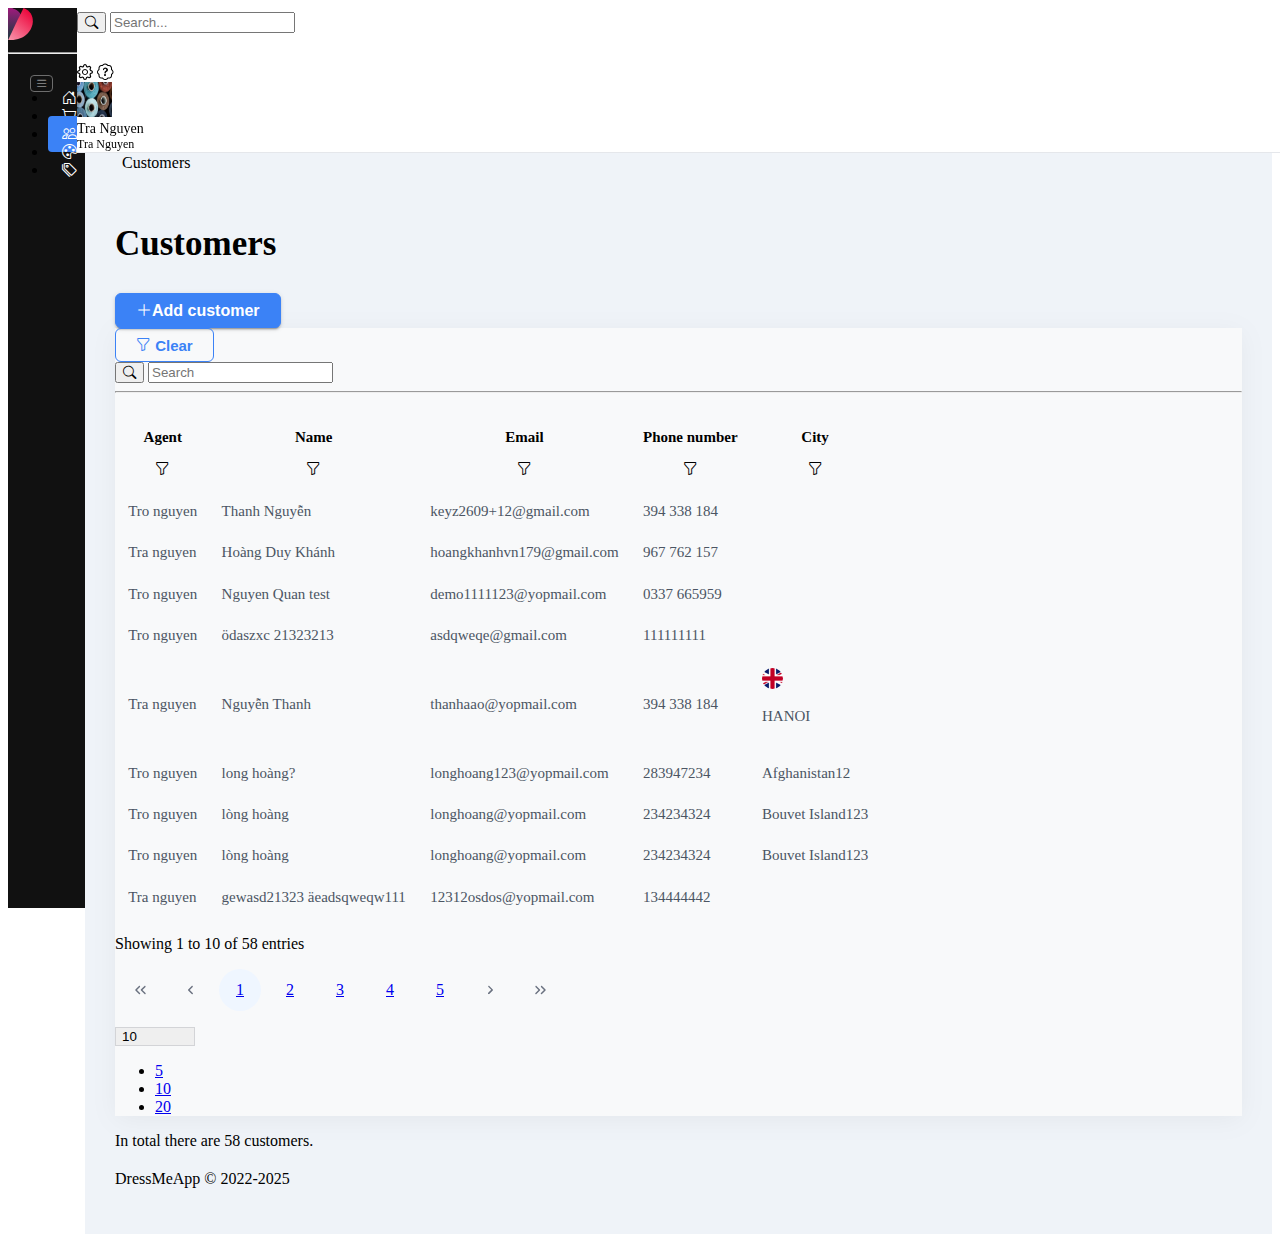
==== pages/customers.html @ 87fe4987 "Update dropdown button styles for improved alignment and appearance" ====
<!DOCTYPE html>
<html lang="en">
  <head>
    <meta charset="UTF-8" />
    <meta name="viewport" content="width=device-width, initial-scale=1.0" />
    <link rel="icon" type="image/x-icon" href="../assets/image/logo-auth-mobile.svg" />
    <title>DressMeApp</title>
    <link
      href="https://cdn.jsdelivr.net/npm/bootstrap@5.2.3/dist/css/bootstrap.min.css"
      rel="stylesheet"
      integrity="sha384-rbsA2VBKQhggwzxH7pPCaAqO46MgnOM80zW1RWuH61DGLwZJEdK2Kadq2F9CUG65"
      crossorigin="anonymous"
    />
    <link rel="stylesheet" href="https://cdn.jsdelivr.net/npm/bootstrap-icons@1.11.0/font/bootstrap-icons.css" />
    <link rel="stylesheet" href="../assets/style/nav.css" />
  </head>
  <body>
    <!-- nav -->
    <div class="">
      <div class="sidebar" id="sidebar">
        <div class="d-flex justify-content-between align-items-center px-3 pt-4">
          <img src="../assets/image/logo.svg" id="logo" width="174px" class="m-auto m-md-0" />
          <button id="toggleSidebar" class="btn-nav">
            <i class="bi bi-list"></i>
          </button>
        </div>
        <hr style="color: #ffffff" class="mt-4" />
        <div class="mx-3" style="margin-top: 35px">
          <ul class="nav flex-column">
            <li class="nav-item">
              <a class="nav-link" href="#"
                ><i class="bi bi-house-door me-1"></i> <span class="nav-label">Dashboard</span></a
              >
            </li>
            <li class="nav-item">
              <a class="nav-link" href="/pages/order.html"
                ><i class="bi bi-cart me-1"></i> <span class="nav-label">Orders</span></a
              >
            </li>
            <li class="nav-item">
              <a class="nav-link active" href="/pages/customers.html"
                ><i class="bi bi-people me-1"></i> <span class="nav-label">Customers</span></a
              >
            </li>
            <li class="nav-item">
              <a class="nav-link" href="#"><i class="bi bi-palette me-1"></i> <span class="nav-label">Fabrics</span></a>
            </li>
            <li class="nav-item">
              <a class="nav-link" href="#"
                ><i class="bi bi-tags me-1"></i> <span class="nav-label">Manufacturers</span></a
              >
            </li>
          </ul>
        </div>
      </div>
      <nav class="navbar top-right-nav">
        <div class="mx-3 w-100">
          <div class="d-flex justify-content-between align-items-center">
            <div class="input-group" style="height: 40px; margin: 12px 0; width: 290px">
              <button class="btn border border-end-0" type="button">
                <i class="bi bi-search text-muted"></i>
              </button>
              <input type="text" class="form-control border border-start-0" placeholder="Search..." />
            </div>
            <div class="d-flex me-3">
              <div class="pe-4 border-end">
                <i class="bi bi-gear fs-4 me-1"></i>
                <i class="bi bi-patch-question fs-4"></i>
              </div>
              <div class="ms-4 d-flex align-items-center">
                <img src="../assets/image/banner-login.png" class="rounded-circle" width="35px" height="35px" />
                <div class="ms-3">
                  <div class="fw-semibold" style="font-size: 14px">Tra Nguyen</div>
                  <div class="text-muted" style="font-size: 12px">Tra Nguyen</div>
                </div>
              </div>
            </div>
          </div>
        </div>
      </nav>
    </div>

    <!-- conten page -->
    <main id="main">
      <div style="margin-top: 75px">
        <!-- nav -->
        <div class="card nav-page">
          <div class="d-flex">
            <i class="bi bi-house-door p-1"></i>
            <img src="../assets/image/arrow-right.svg" alt="" class="px-2" />
            <p class="mb-0 p-1">Customers</p>
          </div>
        </div>
        <!-- section: action -->
        <div class="d-flex justify-content-between align-items-center mb-3">
          <h2 class="title-page">Customers</h2>
          <button type="button" class="btn-page"><i class="bi bi-plus-lg me-1"></i> Add customer</button>
        </div>
        <!-- table content -->
        <div class="border pt-3" style="background-color: #f8f9fa; box-shadow: 0 4px 24px -2px #8080801a">
          <!-- table header -->
          <div class="px-3 d-flex justify-content-between align-items-center mb-3">
            <button class="btn-clear"><i class="bi bi-funnel"></i> Clear</button>
            <div class="input-group" style="width: 270px">
              <button class="btn border border-end-0 bg-white" type="button">
                <i class="bi bi-search"></i>
              </button>
              <input type="text" class="form-control border border-start-0" placeholder="Search" />
            </div>
          </div>
          <hr style="color: rgb(168, 168, 168)" class="mb-0" />
          <!-- table -->
          <div class="table-responsive bg-white">
            <table class="table table-hover">
              <thead class="table-light">
                <tr>
                  <th scope="col">
                    <div class="d-flex py-2">
                      <p class="mb-0">Agent</p>
                      <i class="bi bi-funnel ms-1"></i>
                    </div>
                  </th>
                  <th scope="col">
                    <div class="d-flex py-2">
                      <p class="mb-0">Name</p>
                      <i class="bi bi-funnel ms-1"></i>
                    </div>
                  </th>
                  <th scope="col">
                    <div class="d-flex py-2">
                      <p class="mb-0">Email</p>
                      <i class="bi bi-funnel ms-1"></i>
                    </div>
                  </th>
                  <th scope="col">
                    <div class="d-flex py-2">
                      <p class="mb-0">Phone number</p>
                      <i class="bi bi-funnel ms-1"></i>
                    </div>
                  </th>
                  <th scope="col">
                    <div class="d-flex py-2">
                      <p class="mb-0">City</p>
                      <i class="bi bi-funnel ms-1"></i>
                    </div>
                  </th>
                </tr>
              </thead>
              <tbody>
                <tr>
                  <td>Tro nguyen</td>
                  <td>Thanh Nguyễn</td>
                  <td>keyz2609+12@gmail.com</td>
                  <td>394 338 184</td>
                  <td></td>
                </tr>
                <tr>
                  <td>Tra nguyen</td>
                  <td>Hoàng Duy Khánh</td>
                  <td>hoangkhanhvn179@gmail.com</td>
                  <td>967 762 157</td>
                  <td></td>
                </tr>
                <tr>
                  <td>Tro nguyen</td>
                  <td>Nguyen Quan test</td>
                  <td>demo1111123@yopmail.com</td>
                  <td>0337 665959</td>
                  <td></td>
                </tr>
                <tr>
                  <td>Tro nguyen</td>
                  <td>ödaszxc 21323213</td>
                  <td>asdqweqe@gmail.com</td>
                  <td>111111111</td>
                  <td></td>
                </tr>
                <tr>
                  <td>Tra nguyen</td>
                  <td>Nguyễn Thanh</td>
                  <td>thanhaao@yopmail.com</td>
                  <td>394 338 184</td>
                  <td>
                    <div class="d-flex align-items-center">
                      <img src="../assets/image/flag-1.svg" class="me-1" />
                      <p class="mb-0">HANOI</p>
                    </div>
                  </td>
                </tr>
                <tr>
                  <td>Tro nguyen</td>
                  <td>long hoàng?</td>
                  <td>longhoang123@yopmail.com</td>
                  <td>283947234</td>
                  <td>Afghanistan12</td>
                </tr>
                <tr>
                  <td>Tro nguyen</td>
                  <td>lòng hoàng</td>
                  <td>longhoang@yopmail.com</td>
                  <td>234234324</td>
                  <td>Bouvet Island123</td>
                </tr>
                <tr>
                  <td>Tro nguyen</td>
                  <td>lòng hoàng</td>
                  <td>longhoang@yopmail.com</td>
                  <td>234234324</td>
                  <td>Bouvet Island123</td>
                </tr>
                <tr>
                  <td>Tra nguyen</td>
                  <td>gewasd21323 äeadsqweqw111</td>
                  <td>12312osdos@yopmail.com</td>
                  <td>134444442</td>
                  <td></td>
                </tr>
              </tbody>
            </table>
          </div>

          <!-- pageing -->
          <div class="d-flex justify-content-center align-items-center gap-4 pb-3 bg-white">
            <p class="text-muted mb-0">Showing 1 to 10 of 58 entries</p>
            <ul class="paging mb-0">
              <li class="page-item">
                <a class="page-link" href="#"><img src="../assets/image/arrow-duo-left.svg" alt="" /></a>
              </li>
              <li class="page-item">
                <a class="page-link" href="#"><img src="../assets/image/arrow-left.svg" alt="" /></a>
              </li>
              <li class="page-item active"><a class="page-link" href="#">1</a></li>
              <li class="page-item"><a class="page-link" href="#">2</a></li>
              <li class="page-item"><a class="page-link" href="#">3</a></li>
              <li class="page-item"><a class="page-link" href="#">4</a></li>
              <li class="page-item"><a class="page-link" href="#">5</a></li>
              <li class="page-item">
                <a class="page-link" href="#"><img src="../assets/image/arrow-duo-right-nav.svg" alt="" /></a>
              </li>
              <li class="page-item">
                <a class="page-link" href="#"><img src="../assets/image/arrow-duo-right.svg" alt="" /></a>
              </li>
            </ul>
            <div class="dropdown">
              <button
                class="btn btn-outline-secondary dropdown-toggle"
                style="
                  align-items: center;
                  justify-content: space-between;
                  border: 1px solid #d3d4d7;
                  width: 80px;
                  display: flex;
                "
                type="button"
                data-bs-toggle="dropdown"
                aria-expanded="false"
              >
                10
              </button>
              <ul class="dropdown-menu">
                <li><a class="dropdown-item" href="#">5</a></li>
                <li><a class="dropdown-item" href="#">10</a></li>
                <li><a class="dropdown-item" href="#">20</a></li>
              </ul>
            </div>
          </div>
        </div>
        <!-- footer table -->
        <div class="bg-light">
          <p class="p-3 fw-bold">In total there are 58 customers.</p>
        </div>
        <!--  -->
        <p class="mb-0" style="margin-top: 20px">DressMeApp © 2022-2025</p>
      </div>
    </main>
    <script
      src="https://cdn.jsdelivr.net/npm/bootstrap@5.0.2/dist/js/bootstrap.bundle.min.js"
      integrity="sha384-MrcW6ZMFYlzcLA8Nl+NtUVF0sA7MsXsP1UyJoMp4YLEuNSfAP+JcXn/tWtIaxVXM"
      crossorigin="anonymous"
    ></script>
    <script src="/index.js"></script>
  </body>
</html>
---- assets/style/nav.css ----
.sidebar {
  background-color: #111111;
  height: 100vh;
  position: fixed;
  width: 280px;
}

.sidebar a {
  color: #fff;
}

.sidebar .nav-link {
  padding: 10px 20px;
  margin: auto;
}

.sidebar .nav-link.active {
  background-color: #3b82f6;
  border-radius: 4px;
}

.top-right-nav {
  margin-left: 280px;
  width: calc(100% - 280px);
  position: fixed;
  right: 0;
  top: 0;
  z-index: 1000;
  background-color: white;
  border-bottom: 1px solid #e5e7eb;
}

.btn-nav {
  color: rgb(144, 144, 144);
  background-color: #111111;
  border: 1px solid rgb(109, 109, 109);
  border-radius: 4px;
  padding: 0px 4px;
  z-index: 1000;
}

.sidebar.collapsed {
  width: 77px;
}

main {
  margin-left: 280px;
  padding: 30px;
  background-color: #eff3f8;
  min-height: 100vh;
}

.nav-link {
  padding: 10px 12px !important;
  font-size: 15px;
  padding-left: 14px !important;
}

.nav-link:hover,
.nav-link.active {
  background: rgba(255, 255, 255, 0.1);
}

@media (max-width: 1280px) {
  .sidebar {
    width: 77px !important;
  }

  .sidebar #logo {
    width: 25px !important;
  }

  .nav-label {
    display: none !important;
  }

  .top-right-nav {
    margin-left: 77px !important;
    width: calc(100% - 77px) !important;
  }

  #main {
    margin-left: 77px !important;
  }

  #toggleSidebar {
    position: absolute !important;
    top: 67px !important;
    left: 22px !important;
  }
}

.form-control:disabled {
  background-color: white;
  color: #979da5;
}

.switch-btn {
  width: 42px !important;
  height: 25px !important;
}

.title-page {
  font-size: 35px;
  font-weight: 700;
}

.nav-page {
  width: fit-content;
  padding: 7px;
  border-color: rgb(230, 230, 230);
  margin-bottom: 18px;
}

.btn-page {
  box-shadow: 0 3px 1px -2px #0003, 0 2px 2px #00000024, 0 1px 5px #0000001f;
  width: fit-content;
  align-items: center;
  text-align: center;
  display: inline-flex;
  color: #fff;
  background: #3b82f6;
  border: 1px solid #3b82f6;
  padding: 0.465rem 1.25rem;
  font-size: 1rem;
  border-radius: 6px;
  outline-color: transparent;
  font-weight: 700;
}

.btn-clear {
  background-color: transparent;
  color: #3b82f6;
  vertical-align: bottom;
  text-align: center;
  border: 1px solid #3b82f6;
  padding: 0.475rem 1.25rem;
  font-size: 15px;
  border-radius: 6px;
  outline-color: transparent;
  font-weight: 700;
}

.table > :not(caption) > * > * {
  padding: 0.7rem;
}

th {
  font-weight: 600;
  font-size: 15px;
}
td {
  color: #4b5563;
  font-size: 15px;
}

.paging {
  list-style: none;
  display: flex;
  padding-left: 0;
}

.page-item {
  display: flex;
  margin: 0 4px;
  width: 42px;
  height: 42px;
  border-radius: 9999px;
  justify-content: center;
  align-items: center;
}
.page-link {
  display: flex;
  justify-content: center;
  align-items: center;
}

.page-item.active {
  background-color: #eff6ff;
  color: #454eda;
}
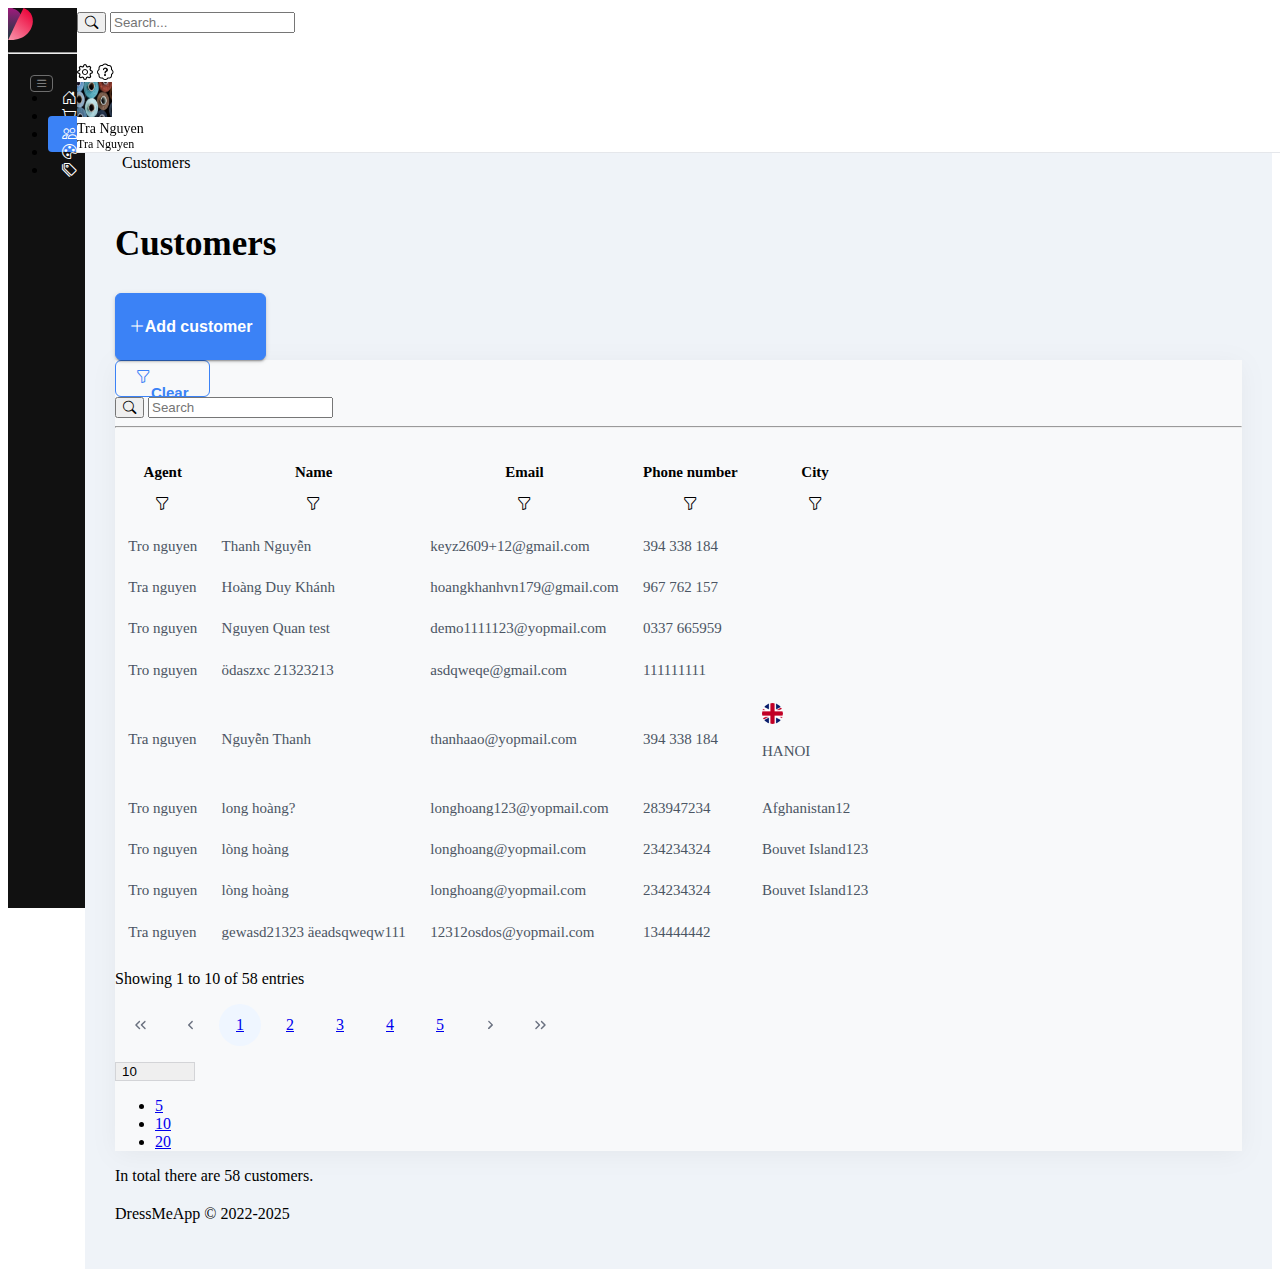
==== commit c7dd5ea0: "Refactor navigation and page styles" ====
--- a/pages/customers.html
+++ b/pages/customers.html
@@ -94,13 +94,19 @@
         <!-- section: action -->
         <div class="d-flex justify-content-between align-items-center mb-3">
           <h2 class="title-page">Customers</h2>
-          <button type="button" class="btn-page"><i class="bi bi-plus-lg me-1"></i> Add customer</button>
+          <button type="button" class="btn-page">
+            <i class="bi bi-plus-lg me-sm-1"></i>
+            <p class="mb-0 d-none d-sm-block">Add customer</p>
+          </button>
         </div>
         <!-- table content -->
         <div class="border pt-3" style="background-color: #f8f9fa; box-shadow: 0 4px 24px -2px #8080801a">
           <!-- table header -->
           <div class="px-3 d-flex justify-content-between align-items-center mb-3">
-            <button class="btn-clear"><i class="bi bi-funnel"></i> Clear</button>
+            <button class="btn-clear">
+              <i class="bi bi-funnel me-1"></i>
+              <p>Clear</p>
+            </button>
             <div class="input-group" style="width: 270px">
               <button class="btn border border-end-0 bg-white" type="button">
                 <i class="bi bi-search"></i>
@@ -220,8 +226,8 @@
           </div>
 
           <!-- pageing -->
-          <div class="d-flex justify-content-center align-items-center gap-4 pb-3 bg-white">
-            <p class="text-muted mb-0">Showing 1 to 10 of 58 entries</p>
+          <div class="d-flex flex-wrap justify-content-center align-items-center gap-4 pb-3 bg-white">
+            <p class="text-muted mb-0 d-none d-lg-block">Showing 1 to 10 of 58 entries</p>
             <ul class="paging mb-0">
               <li class="page-item">
                 <a class="page-link" href="#"><img src="../assets/image/arrow-duo-left.svg" alt="" /></a>
--- a/assets/style/nav.css
+++ b/assets/style/nav.css
@@ -101,8 +101,14 @@
 }
 
 .title-page {
-  font-size: 35px;
+  font-size: 25px;
   font-weight: 700;
+}
+
+@media (min-width: 575px) {
+  .title-page {
+    font-size: 35px;
+  }
 }
 
 .nav-page {
@@ -121,7 +127,7 @@
   color: #fff;
   background: #3b82f6;
   border: 1px solid #3b82f6;
-  padding: 0.465rem 1.25rem;
+  padding: 0.465rem 0.8rem;
   font-size: 1rem;
   border-radius: 6px;
   outline-color: transparent;
@@ -139,6 +145,9 @@
   border-radius: 6px;
   outline-color: transparent;
   font-weight: 700;
+  height: 37px;
+  width: 95px;
+  display: flex;
 }
 
 .table > :not(caption) > * > * {
@@ -157,6 +166,7 @@
 .paging {
   list-style: none;
   display: flex;
+  flex-wrap: wrap;
   padding-left: 0;
 }
 
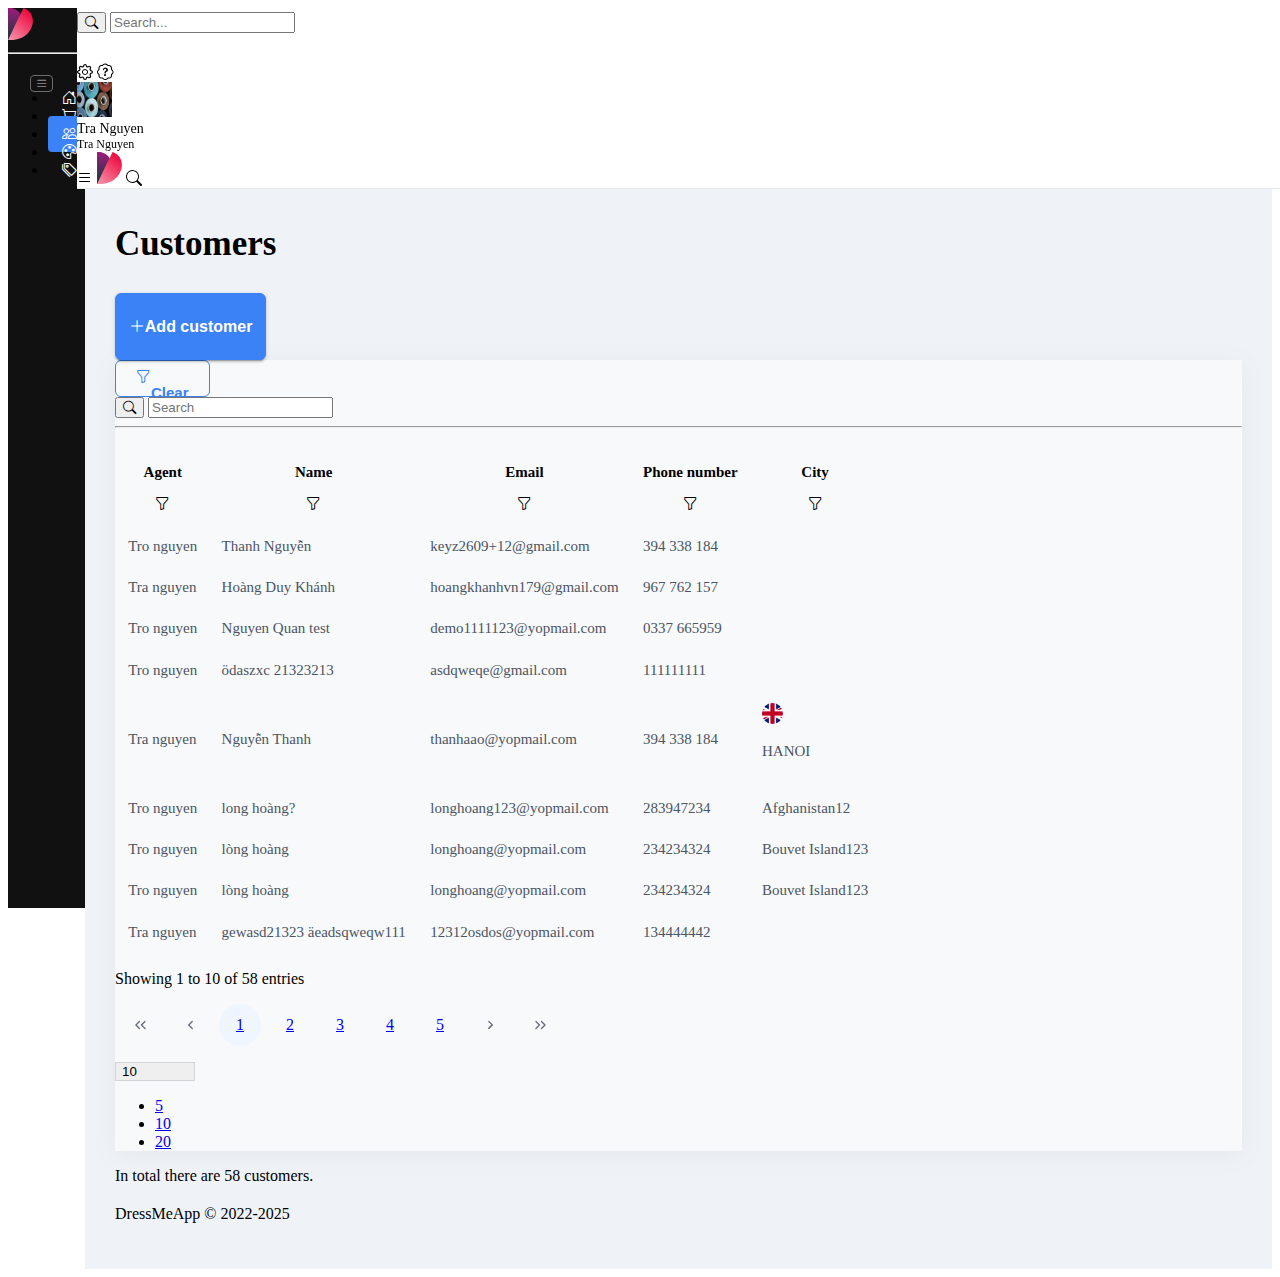
==== commit 9e3b65fd: "updating sidebar and navbar structure for responsiveness" ====
--- a/pages/customers.html
+++ b/pages/customers.html
@@ -55,7 +55,7 @@
       </div>
       <nav class="navbar top-right-nav">
         <div class="mx-3 w-100">
-          <div class="d-flex justify-content-between align-items-center">
+          <div class="d-none d-sm-flex justify-content-between align-items-center" id="navbar">
             <div class="input-group" style="height: 40px; margin: 12px 0; width: 290px">
               <button class="btn border border-end-0" type="button">
                 <i class="bi bi-search text-muted"></i>
@@ -75,6 +75,11 @@
                 </div>
               </div>
             </div>
+          </div>
+          <div class="d-sm-none d-flex justify-content-between align-items-center py-2" id="navbar">
+            <i class="bi bi-list fs-1"></i>
+            <img src="../assets/image/logo-auth-mobile.svg" width="25px" />
+            <i class="bi bi-search fs-3"></i>
           </div>
         </div>
       </nav>
--- a/assets/style/nav.css
+++ b/assets/style/nav.css
@@ -189,3 +189,16 @@
   background-color: #eff6ff;
   color: #454eda;
 }
+
+@media screen and (max-width: 768px) {
+  #sidebar {
+    display: none;
+  }
+  #main {
+    margin-left: 0 !important;
+  }
+  .top-right-nav {
+    margin-left: 0 !important;
+    width: 100% !important;
+  }
+}
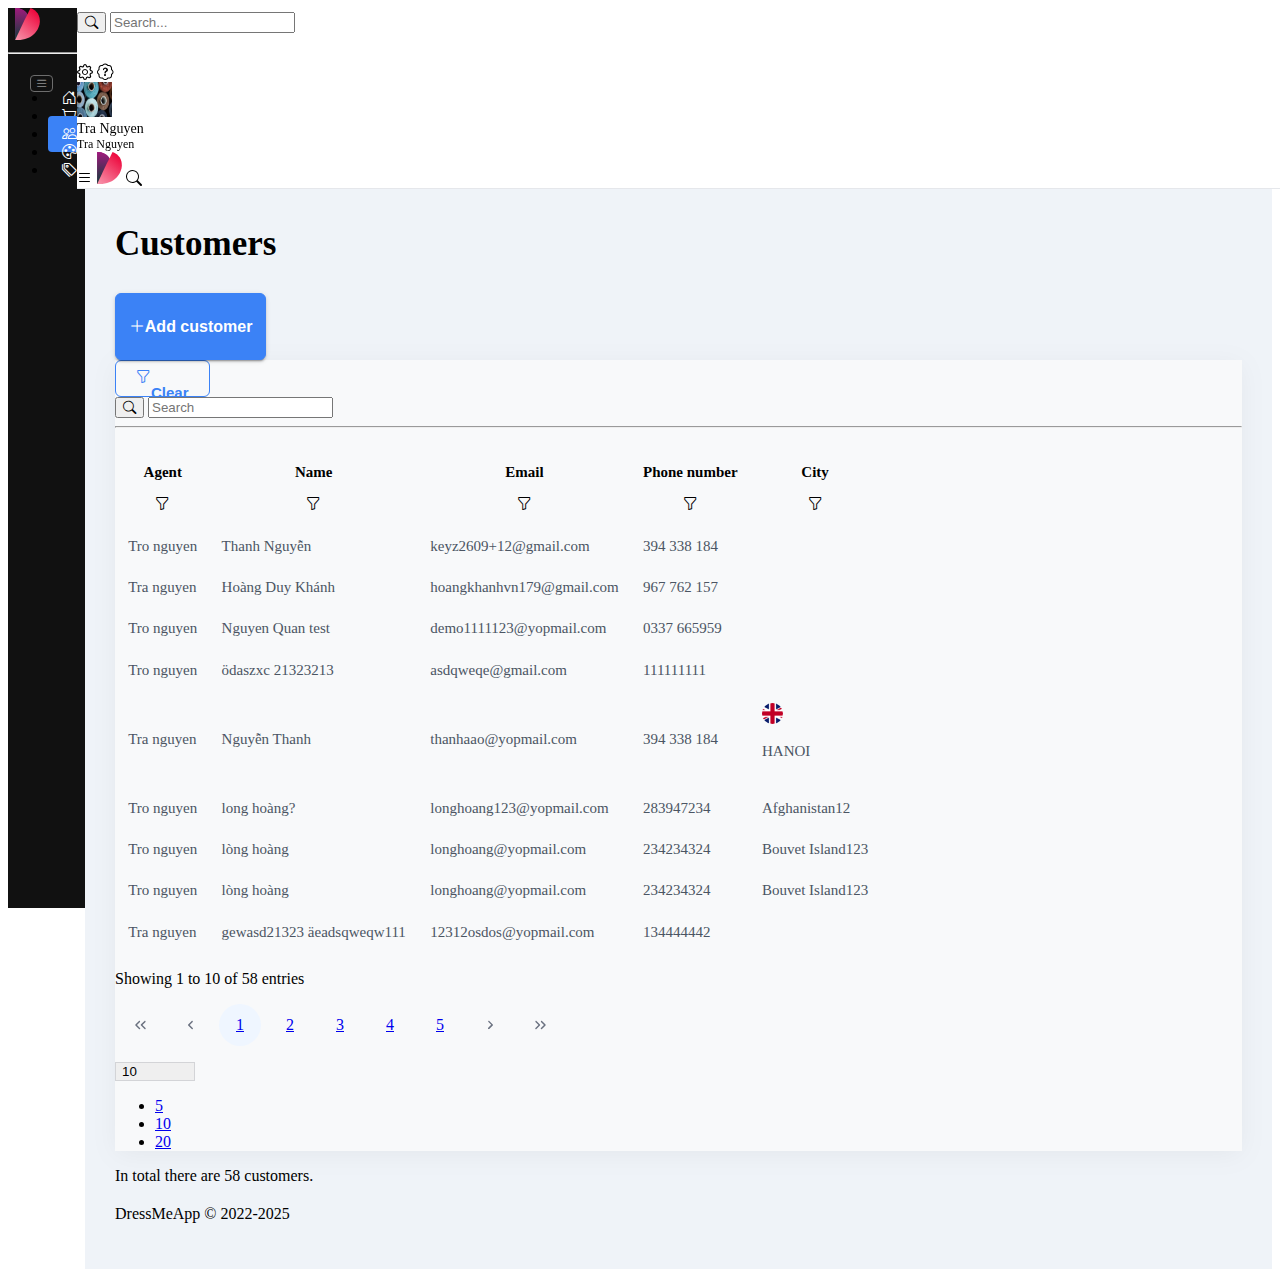
==== commit a82ddb43: "Refactor navigation styles and add new CSS files for customer and order pages" ====
--- a/pages/customers.html
+++ b/pages/customers.html
@@ -13,77 +13,13 @@
     />
     <link rel="stylesheet" href="https://cdn.jsdelivr.net/npm/bootstrap-icons@1.11.0/font/bootstrap-icons.css" />
     <link rel="stylesheet" href="../assets/style/nav.css" />
+    <link rel="stylesheet" href="../assets/style/customer.css" />
+    <script src="../components/layout/Header.js"></script>
   </head>
   <body>
     <!-- nav -->
-    <div class="">
-      <div class="sidebar" id="sidebar">
-        <div class="d-flex justify-content-between align-items-center px-3 pt-4">
-          <img src="../assets/image/logo.svg" id="logo" width="174px" class="m-auto m-md-0" />
-          <button id="toggleSidebar" class="btn-nav">
-            <i class="bi bi-list"></i>
-          </button>
-        </div>
-        <hr style="color: #ffffff" class="mt-4" />
-        <div class="mx-3" style="margin-top: 35px">
-          <ul class="nav flex-column">
-            <li class="nav-item">
-              <a class="nav-link" href="#"
-                ><i class="bi bi-house-door me-1"></i> <span class="nav-label">Dashboard</span></a
-              >
-            </li>
-            <li class="nav-item">
-              <a class="nav-link" href="/pages/order.html"
-                ><i class="bi bi-cart me-1"></i> <span class="nav-label">Orders</span></a
-              >
-            </li>
-            <li class="nav-item">
-              <a class="nav-link active" href="/pages/customers.html"
-                ><i class="bi bi-people me-1"></i> <span class="nav-label">Customers</span></a
-              >
-            </li>
-            <li class="nav-item">
-              <a class="nav-link" href="#"><i class="bi bi-palette me-1"></i> <span class="nav-label">Fabrics</span></a>
-            </li>
-            <li class="nav-item">
-              <a class="nav-link" href="#"
-                ><i class="bi bi-tags me-1"></i> <span class="nav-label">Manufacturers</span></a
-              >
-            </li>
-          </ul>
-        </div>
-      </div>
-      <nav class="navbar top-right-nav">
-        <div class="mx-3 w-100">
-          <div class="d-none d-sm-flex justify-content-between align-items-center" id="navbar">
-            <div class="input-group" style="height: 40px; margin: 12px 0; width: 290px">
-              <button class="btn border border-end-0" type="button">
-                <i class="bi bi-search text-muted"></i>
-              </button>
-              <input type="text" class="form-control border border-start-0" placeholder="Search..." />
-            </div>
-            <div class="d-flex me-3">
-              <div class="pe-4 border-end">
-                <i class="bi bi-gear fs-4 me-1"></i>
-                <i class="bi bi-patch-question fs-4"></i>
-              </div>
-              <div class="ms-4 d-flex align-items-center">
-                <img src="../assets/image/banner-login.png" class="rounded-circle" width="35px" height="35px" />
-                <div class="ms-3">
-                  <div class="fw-semibold" style="font-size: 14px">Tra Nguyen</div>
-                  <div class="text-muted" style="font-size: 12px">Tra Nguyen</div>
-                </div>
-              </div>
-            </div>
-          </div>
-          <div class="d-sm-none d-flex justify-content-between align-items-center py-2" id="navbar">
-            <i class="bi bi-list fs-1"></i>
-            <img src="../assets/image/logo-auth-mobile.svg" width="25px" />
-            <i class="bi bi-search fs-3"></i>
-          </div>
-        </div>
-      </nav>
-    </div>
+    <header-component></header-component>
+    <!-- end nav -->
 
     <!-- conten page -->
     <main id="main">
--- a/assets/style/nav.css
+++ b/assets/style/nav.css
@@ -51,9 +51,8 @@
 }
 
 .nav-link {
-  padding: 10px 12px !important;
+  padding: 10px 12px 10px 14px !important;
   font-size: 15px;
-  padding-left: 14px !important;
 }
 
 .nav-link:hover,
@@ -63,7 +62,11 @@
 
 @media (max-width: 1280px) {
   .sidebar {
-    width: 77px !important;
+    width: 77px;
+  }
+
+  #sidebarHeader {
+    margin-left: 7px;
   }
 
   .sidebar #logo {
@@ -84,20 +87,15 @@
   }
 
   #toggleSidebar {
-    position: absolute !important;
-    top: 67px !important;
-    left: 22px !important;
+    position: absolute;
+    top: 67px;
+    left: 22px;
   }
 }
 
 .form-control:disabled {
   background-color: white;
   color: #979da5;
-}
-
-.switch-btn {
-  width: 42px !important;
-  height: 25px !important;
 }
 
 .title-page {
@@ -134,22 +132,6 @@
   font-weight: 700;
 }
 
-.btn-clear {
-  background-color: transparent;
-  color: #3b82f6;
-  vertical-align: bottom;
-  text-align: center;
-  border: 1px solid #3b82f6;
-  padding: 0.475rem 1.25rem;
-  font-size: 15px;
-  border-radius: 6px;
-  outline-color: transparent;
-  font-weight: 700;
-  height: 37px;
-  width: 95px;
-  display: flex;
-}
-
 .table > :not(caption) > * > * {
   padding: 0.7rem;
 }
@@ -158,47 +140,35 @@
   font-weight: 600;
   font-size: 15px;
 }
+
 td {
   color: #4b5563;
   font-size: 15px;
-}
-
-.paging {
-  list-style: none;
-  display: flex;
-  flex-wrap: wrap;
-  padding-left: 0;
-}
-
-.page-item {
-  display: flex;
-  margin: 0 4px;
-  width: 42px;
-  height: 42px;
-  border-radius: 9999px;
-  justify-content: center;
-  align-items: center;
-}
-.page-link {
-  display: flex;
-  justify-content: center;
-  align-items: center;
-}
-
-.page-item.active {
-  background-color: #eff6ff;
-  color: #454eda;
 }
 
 @media screen and (max-width: 768px) {
   #sidebar {
     display: none;
   }
+
+  #navbar1 {
+    display: none !important;
+  }
+
+  #navbar2 {
+    display: flex !important;
+  }
+
   #main {
     margin-left: 0 !important;
   }
+
   .top-right-nav {
     margin-left: 0 !important;
     width: 100% !important;
   }
 }
+
+#mobileMenuBtn {
+  cursor: pointer;
+}
--- a/assets/style/customer.css
+++ b/assets/style/customer.css
@@ -0,0 +1,43 @@
+.btn-clear {
+  background-color: transparent;
+  color: #3b82f6;
+  vertical-align: bottom;
+  text-align: center;
+  border: 1px solid #3b82f6;
+  padding: 0.475rem 1.25rem;
+  font-size: 15px;
+  border-radius: 6px;
+  outline-color: transparent;
+  font-weight: 700;
+  height: 37px;
+  width: 95px;
+  display: flex;
+}
+
+.paging {
+  list-style: none;
+  display: flex;
+  flex-wrap: wrap;
+  padding-left: 0;
+}
+
+.page-item {
+  display: flex;
+  margin: 0 4px;
+  width: 42px;
+  height: 42px;
+  border-radius: 9999px;
+  justify-content: center;
+  align-items: center;
+}
+
+.page-link {
+  display: flex;
+  justify-content: center;
+  align-items: center;
+}
+
+.page-item.active {
+  background-color: #eff6ff;
+  color: #454eda;
+}
